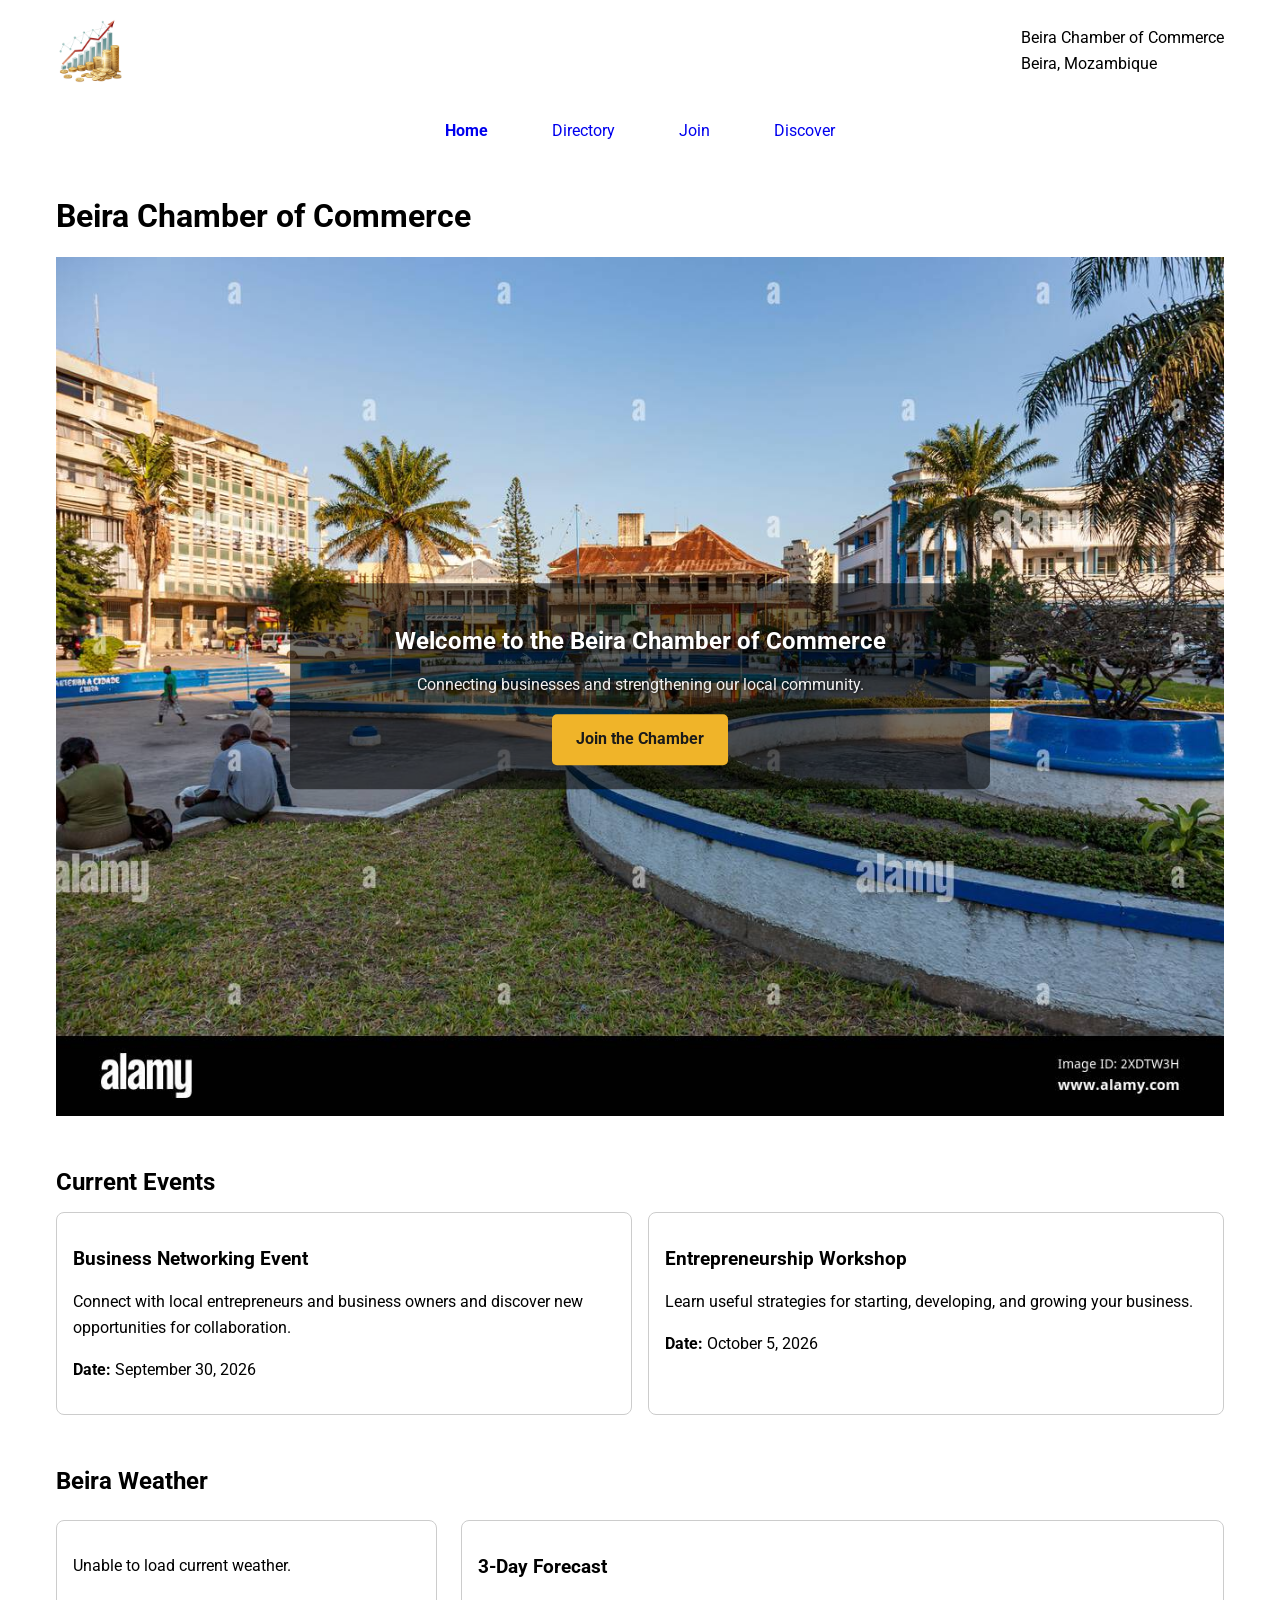
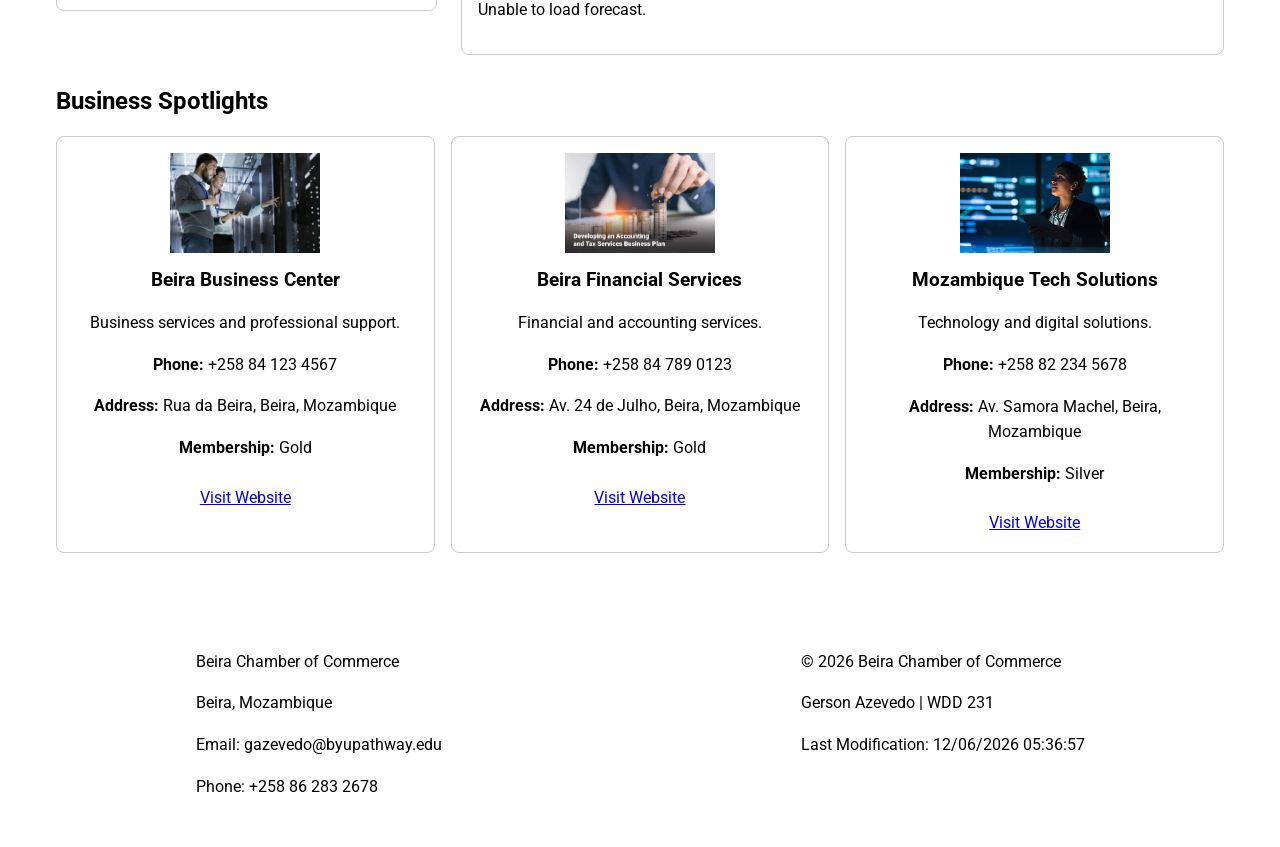
==== chamber/index.html @ f138a469 "hoje" ====
<!DOCTYPE html>
<html lang="en">

<head>
    <meta charset="UTF-8">

    <meta name="viewport" content="width=device-width, initial-scale=1.0">

    <meta name="description"
        content="Welcome to the Beira Chamber of Commerce. Discover local businesses, upcoming events, weather information, and opportunities to connect with the business community.">

    <meta name="author" content="Gerson Azevedo">

    <title>Beira Chamber of Commerce - Home</title>

    <link rel="icon" type="image/jpg" href="images/favicon.jpg">

    <!-- Open Graph -->
    <meta property="og:title" content="Beira Chamber of Commerce">
    <meta property="og:description"
        content="Connect with businesses and organizations in the Beira Chamber of Commerce.">
    <meta property="og:image" content="https://gazevedo29.github.io/wdd231/chamber/images/social-image.png">
    <meta property="og:url" content="https://gazevedo29.github.io/wdd231/chamber/index.html">
    <meta property="og:type" content="website">

    <!-- Google Fonts -->
    <link rel="preconnect" href="https://fonts.googleapis.com">
    <link rel="preconnect" href="https://fonts.gstatic.com" crossorigin>

    <link href="https://fonts.googleapis.com/css2?family=Roboto:wght@300;400;500;700&display=swap" rel="stylesheet">

    <!-- CSS -->
    <link rel="stylesheet" href="styles/normalize.css">
    <link rel="stylesheet" href="styles/small.css">
    <link rel="stylesheet" href="styles/larger.css">

    <!-- JavaScript -->
    <script src="scripts/home.js" defer></script>

    <base target="_blank">
</head>

<body>

    <!-- HEADER -->
    <header>
        <div class="header-content">

            <img src="images/logo.jpg" alt="Beira Chamber of Commerce logo" width="70" height="70">

            <div>
                <p>Beira Chamber of Commerce</p>
                <p>Beira, Mozambique</p>
            </div>

            <button id="menu-button" aria-label="Toggle navigation menu" aria-expanded="false">
                ☰
            </button>

        </div>

        <!-- NAVIGATION -->
        <nav id="navigation">

            <a href="index.html" class="active">Home</a>

            <a href="directory.html">Directory</a>

            <a href="join.html">Join</a>

            <a href="discover.html">Discover</a>

        </nav>

    </header>


    <!-- MAIN CONTENT -->
    <main>

        <h1>Beira Chamber of Commerce</h1>


        <!-- HERO -->
        <section class="hero">

            <img src="images/beira.jpg" alt="View of Beira, Mozambique">

            <div class="hero-content">

                <h2>Welcome to the Beira Chamber of Commerce</h2>

                <p>
                    Connecting businesses and strengthening our local community.
                </p>

                <a href="join.html" class="cta">
                    Join the Chamber
                </a>

            </div>

        </section>


        <!-- CURRENT EVENTS -->
        <section class="events">

            <h2>Current Events</h2>

            <article class="event-card">

                <h3>Business Networking Event</h3>

                <p>
                    Connect with local entrepreneurs and business owners
                    and discover new opportunities for collaboration.
                </p>

                <p>
                    <strong>Date:</strong> September 30, 2026
                </p>

            </article>


            <article class="event-card">

                <h3>Entrepreneurship Workshop</h3>

                <p>
                    Learn useful strategies for starting, developing,
                    and growing your business.
                </p>

                <p>
                    <strong>Date:</strong> October 5, 2026
                </p>

            </article>

        </section>


        <!-- WEATHER -->
        <section class="weather">

            <h2>Beira Weather</h2>

            <div id="current-weather">

                <p>Loading current weather...</p>

            </div>


            <div id="forecast">

                <h3>3-Day Forecast</h3>

                <p>Loading forecast...</p>

            </div>

        </section>


        <!-- BUSINESS SPOTLIGHTS -->
        <section class="spotlights">

            <h2>Business Spotlights</h2>

            <div id="spotlight-container">

                <p>Loading business spotlights...</p>

            </div>

        </section>

    </main>


    <!-- FOOTER -->
    <footer>

        <div>

            <p>Beira Chamber of Commerce</p>

            <p>Beira, Mozambique</p>

            <p>Email: gazevedo@byupathway.edu</p>

            <p>Phone: +258 86 283 2678</p>

        </div>


        <div>

            <p>
                &copy;
                <span id="currentyear"></span>
                Beira Chamber of Commerce
            </p>

            <p>
                Gerson Azevedo | WDD 231
            </p>

            <p>
                Last Modification:
                <span id="lastModified"></span>
            </p>

        </div>

    </footer>

</body>

</html>
---- chamber/styles/small.css ----
/* =========================================
   GENERAL STYLES
========================================= */

* {
    box-sizing: border-box;
}

img {
    max-width: 100%;
    height: auto;
}

body {
    margin: 0;
    font-family: "Roboto", sans-serif;
    line-height: 1.6;
}

main {
    max-width: 1200px;
    margin: 0 auto;
    padding: 1rem;
}

h1,
h2,
h3 {
    line-height: 1.2;
}


/* =========================================
   HEADER
========================================= */

.header-content {
    display: flex;
    align-items: center;
    justify-content: space-between;
    padding: 1rem;
}

.header-content img {
    width: 70px;
    height: 70px;
    object-fit: cover;
}

.header-content p {
    margin: 0;
}

#menu-button {
    display: block;
    border: none;
    background: none;
    font-size: 2rem;
    cursor: pointer;
}


/* =========================================
   NAVIGATION
========================================= */

nav {
    display: none;
    flex-direction: column;
}

nav.open {
    display: flex;
}

nav a {
    padding: 0.8rem 1rem;
    text-decoration: none;
    text-align: center;
}

nav a.active {
    font-weight: 700;
}


/* =========================================
   HOME PAGE - HERO
========================================= */

.hero {
    position: relative;
    width: 100%;
    overflow: hidden;
    margin-bottom: 2rem;
}

.hero img {
    display: block;
    width: 100%;
    height: auto;
}

.hero-content {
    position: absolute;
    top: 50%;
    left: 50%;

    transform: translate(-50%, -50%);

    width: 90%;
    text-align: center;

    /* dark panel so the text is readable over the photo */
    background-color: rgba(0, 0, 0, 0.55);

    padding: 1.5rem 1rem;
    border-radius: 8px;
}

.hero-content h2 {
    margin-bottom: 0.75rem;

    color: #ffffff;

    text-shadow: 2px 2px 4px rgba(0, 0, 0, 0.8);
}

.hero-content p {
    margin-bottom: 1rem;

    color: #f0f0f0;

    text-shadow: 1px 1px 3px rgba(0, 0, 0, 0.8);
}

.cta {
    display: inline-block;
    padding: 0.75rem 1.25rem;

    text-decoration: none;
    font-weight: 700;

    border-radius: 5px;

    color: #1a1a1a;
    background-color: #f0b429;
}

.cta:hover {
    background-color: #ffd166;
}


/* =========================================
   EVENTS
========================================= */

.events {
    display: grid;
    grid-template-columns: 1fr;
    gap: 1rem;

    margin-bottom: 2rem;
}

.events>h2 {
    margin-bottom: 0;
}

.event-card {
    padding: 1rem;
    border: 1px solid #ccc;
    border-radius: 8px;
}


/* =========================================
   WEATHER
========================================= */

.weather {
    display: grid;
    grid-template-columns: 1fr;
    gap: 1rem;

    margin-bottom: 2rem;
}

.weather>h2 {
    margin-bottom: 0;
}

#current-weather,
#forecast {
    padding: 1rem;
    border: 1px solid #ccc;
    border-radius: 8px;
}

#current-weather img {
    vertical-align: middle;
}


/* =========================================
   BUSINESS SPOTLIGHTS
========================================= */

.spotlights {
    margin-bottom: 2rem;
}

#spotlight-container {
    display: grid;
    grid-template-columns: 1fr;
    gap: 1rem;
}

.spotlight-card {
    padding: 1rem;

    border: 1px solid #ccc;
    border-radius: 8px;

    text-align: center;
}

.spotlight-card img {
    display: block;

    width: 150px;
    height: 100px;

    object-fit: contain;

    margin: 0 auto 1rem;
}

.spotlight-card h3 {
    margin-top: 0;
}

.spotlight-card a {
    display: inline-block;
    margin-top: 0.5rem;
}


/* =========================================
   DIRECTORY - GRID VIEW
========================================= */

#members.grid {
    display: grid;

    grid-template-columns: 1fr;

    gap: 1.5rem;

    padding: 1rem;
}


/* =========================================
   DIRECTORY - LIST VIEW
========================================= */

#members.list {
    display: flex;

    flex-direction: column;

    gap: 0;

    padding: 1rem;
}


/* =========================================
   MEMBER CARD
========================================= */

.member-card {
    border: 1px solid #ccc;

    padding: 1rem;

    background-color: white;

    text-align: center;

    border-radius: 8px;
}

.member-card img {
    width: 200px;

    height: 100px;

    object-fit: contain;

    margin: 0 auto 1rem;
}

.member-card h2 {
    margin-top: 0;
}

.member-card a {
    display: inline-block;

    margin-top: 0.5rem;
}


/* =========================================
   DIRECTORY - LIST CARD
========================================= */

#members.list .member-card {
    display: grid;

    grid-template-columns: 100px 1fr;

    text-align: left;

    align-items: center;

    box-shadow: none;

    border-radius: 0;
}

#members.list .member-card img {
    width: 80px;

    height: 60px;

    object-fit: contain;
}


/* =========================================
   VIEW BUTTONS
========================================= */

.view-buttons {
    display: flex;

    justify-content: center;

    gap: 0.5rem;

    margin: 1rem;
}

.view-buttons button {
    padding: 0.5rem 1rem;

    font-family: inherit;

    cursor: pointer;

    border: 1px solid #ccc;
    border-radius: 5px;

    background-color: #ffffff;
}

.view-buttons button.active {
    background-color: #333333;
    color: #ffffff;

    border-color: #333333;
}


/* =========================================
   FOOTER
========================================= */

footer {
    padding: 2rem 1rem;

    text-align: center;
}
---- chamber/styles/larger.css ----
@media screen and (min-width: 37.5rem) {

    /* =========================
       HEADER
    ========================= */

    .header-content {
        max-width: 1200px;
        margin: 0 auto;
    }

    #menu-button {
        display: none;
    }

    nav {
        display: flex;
        flex-direction: row;
        justify-content: center;
    }

    nav a {
        padding: 1rem 2rem;
    }


    /* =========================
       DIRECTORY PAGE
    ========================= */

    #members {
        grid-template-columns: repeat(2, 1fr);
    }


    /* =========================
       HOME PAGE - HERO
    ========================= */

    .hero {
        position: relative;
        width: 100%;
        overflow: hidden;
    }

    .hero img {
        width: 100%;
        height: auto;
        display: block;
    }

    .hero-content {
        position: absolute;
        top: 50%;
        left: 50%;
        transform: translate(-50%, -50%);

        width: 90%;
        max-width: 700px;

        text-align: center;
    }

    .hero-content h2 {
        margin-bottom: 1rem;
    }

    .cta {
        display: inline-block;
        padding: 0.8rem 1.5rem;
        text-decoration: none;
        border-radius: 5px;
        font-weight: 700;
    }


    /* =========================
       EVENTS
    ========================= */

    .events {
        display: grid;
        grid-template-columns: repeat(2, 1fr);
        gap: 1rem;
    }

    .events>h2 {
        grid-column: 1 / -1;
    }


    /* =========================
       WEATHER
    ========================= */

    .weather {
        display: grid;
        grid-template-columns: 1fr 2fr;
        gap: 1.5rem;
        align-items: start;
    }

    .weather>h2 {
        grid-column: 1 / -1;
    }

    #current-weather,
    #forecast {
        padding: 1rem;
        border-radius: 8px;
    }


    /* =========================
       BUSINESS SPOTLIGHTS
    ========================= */

    #spotlight-container {
        display: grid;
        grid-template-columns: repeat(2, 1fr);
        gap: 1rem;
    }

    .spotlight-card {
        padding: 1rem;
        text-align: center;
    }

    .spotlight-card img {
        max-width: 150px;
        height: auto;
        margin: 0 auto 1rem;
    }


    /* =========================
       FOOTER
    ========================= */

    footer {
        display: flex;
        justify-content: space-around;
        text-align: left;
    }
}


/* =================================
   LARGE DESKTOP
================================= */

@media screen and (min-width: 64rem) {

    /* Directory */
    #members {
        grid-template-columns: repeat(3, 1fr);
    }


    /* Home page - spotlights */
    #spotlight-container {
        grid-template-columns: repeat(3, 1fr);
    }

}
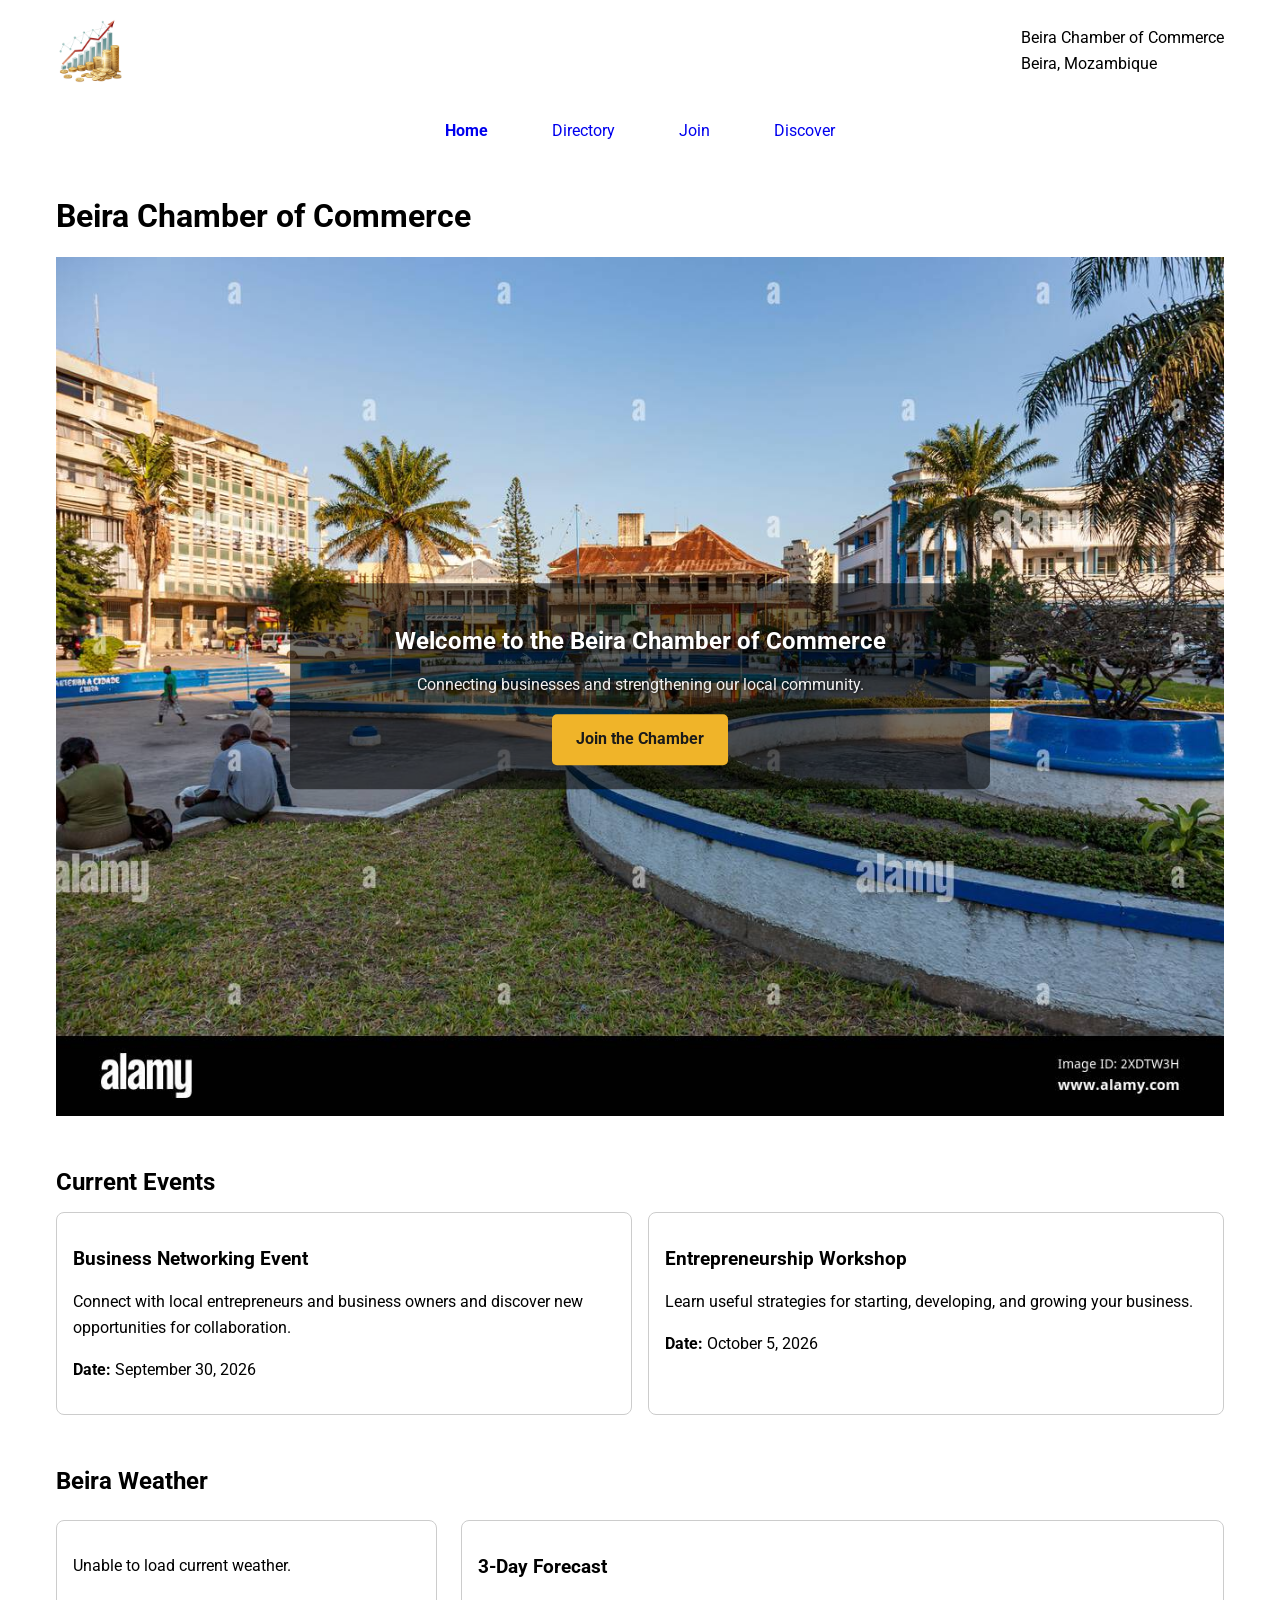
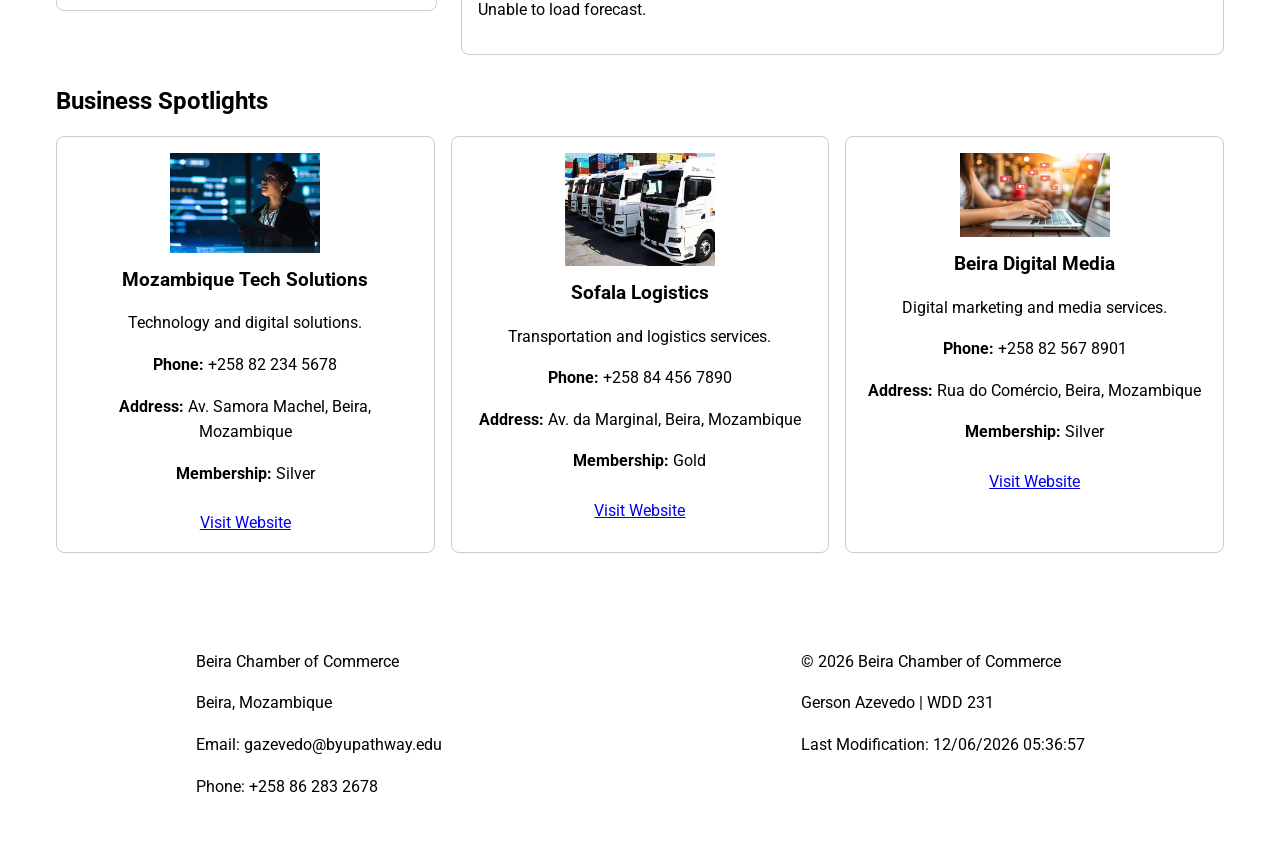
==== commit ff68537e: "met" ====
--- a/chamber/index.html
+++ b/chamber/index.html
@@ -7,7 +7,7 @@
     <meta name="viewport" content="width=device-width, initial-scale=1.0">
 
     <meta name="description"
-        content="Welcome to the Beira Chamber of Commerce. Discover local businesses, upcoming events, weather information, and opportunities to connect with the business community.">
+        content="Welcome to Beira Chamber of Commerce. Discover local businesses, upcoming events, weather information, and opportunities to connect with the business community.">
 
     <meta name="author" content="Gerson Azevedo">
 
